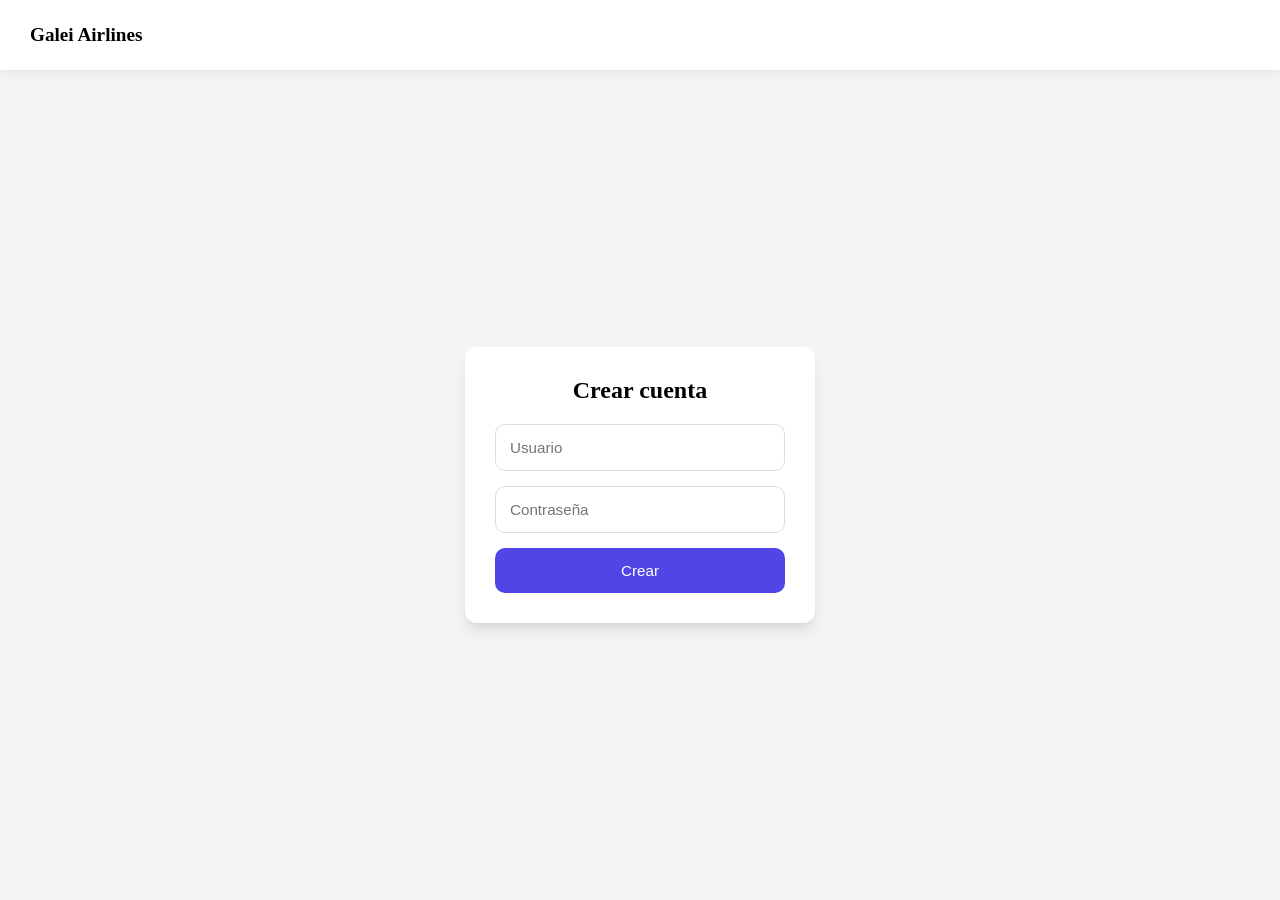
==== html/createAccount.html @ 8a435fc3 "Subiendo proyecto completo" ====
<!DOCTYPE html>
<html lang="es">

<head>
    <meta charset="UTF-8">
    <meta name="viewport" content="width=device-width, initial-scale=1">
    <link rel="stylesheet" href="../css/login.css">
    <title>Login</title>
    
    <style>
        .alert-error {
            color: #721c24;
            background-color: #f8d7da;
            border: 1px solid #f5c6cb;
            padding: 10px;
            margin-bottom: 15px;
            border-radius: 4px;
            font-size: 14px;
            text-align: center;
            display: none; 
        }
    </style>
</head>

<body>

    <header> 
        <span>Galei Airlines</span> 
    </header>

    <div class="container">
        <form class="form" method="POST" action="../php/saveUser.php">
            <p class="form-title"> Crear cuenta </p>

            <div id="mensaje-error" class="alert-error"></div>

            <div class="input-container">
                <input type="text" name="user" placeholder="Usuario" required>
            </div>

            <div class="input-container">
                <input type="password" name="password" placeholder="Contraseña" required>
            </div>
            
            <button class="submit" type="submit"> Crear </button>
        </form>
    </div>

    <script>
        window.addEventListener('DOMContentLoaded', () => {
            // CONTROL DE MOSTRAR ERRORES EN LA INTERFAZ
            const urlParams = new URLSearchParams(window.location.search);
            const errorType = urlParams.get('error');
            const errorBox = document.getElementById('mensaje-error');

            if (errorType === 'exists') {
                errorBox.innerText = "El nombre de usuario ya está en uso.";
                errorBox.style.display = 'block';
            } else if (errorType === 'generic') {
                errorBox.innerText = "Hubo un error al crear la cuenta. Inténtalo de nuevo.";
                errorBox.style.display = 'block';
            }
        });
    </script>

</body>
</html>
---- css/login.css ----
*{
    margin:0;
    padding:0;
    box-sizing:border-box;
}
body{
    min-height:100vh;
    background:#f3f4f6;
}
header{
    height:70px;
    display:flex;
    align-items:center;
    justify-content:space-between;
    padding:0 30px;
    background:#ffffff;
    box-shadow:0 2px 10px rgba(0,0,0,.08);
    font-size:1.2rem;
    font-weight:bold;
}

header img{
    height:40px;
}
.container{
    min-height:calc(100vh - 70px);
    display:flex;
    justify-content:center;
    align-items:center;
    padding:20px;
}
.form{
    background:#fff;
    width:100%;
    max-width:350px;
    padding:30px;
    border-radius:12px;
    box-shadow:
    0 10px 15px -3px rgba(0,0,0,.10),
    0 4px 6px -2px rgba(0,0,0,.05);
}
.form-title{
    text-align:center;
    font-size:1.5rem;
    font-weight:600;
    margin-bottom:20px;
}
.input-container{
    margin-bottom:15px;
}
.input-container input{
    width:100%;
    padding:14px;
    border:1px solid #ddd;
    border-radius:10px;
    font-size:0.95rem;
    outline:none;
}
.input-container input:focus{
    border-color:#4F46E5;
}
.submit{
    width:100%;
    padding:14px;
    border:none;
    border-radius:10px;
    background:#4F46E5;
    color:white;
    cursor:pointer;
    font-size:.95rem;
}
.submit:hover{
    background:#3f38c5;
}
@media(max-width:480px){
    header{
        padding:0 20px;
        font-size:1rem;
    }
    .form{
        padding:20px;
    }
}
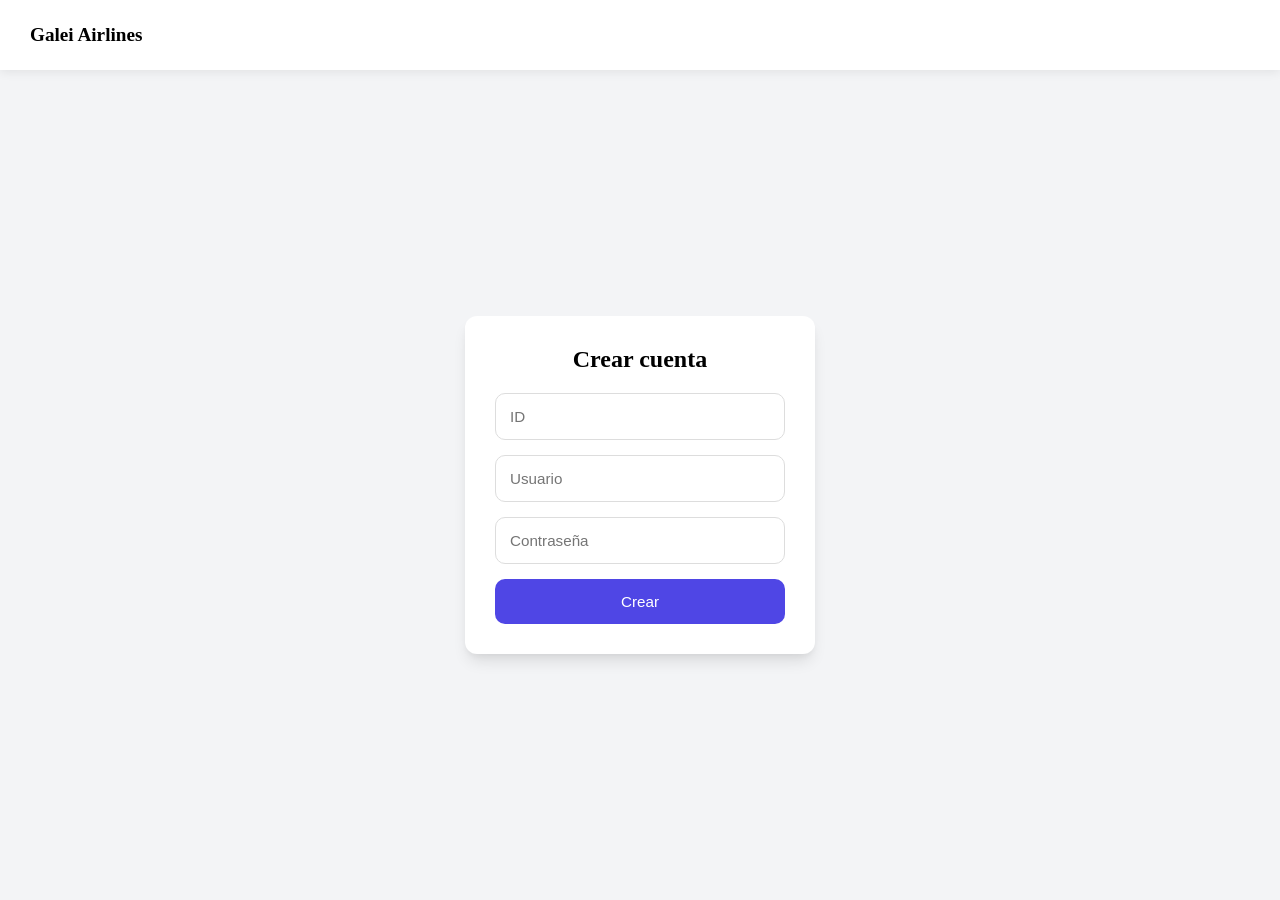
==== commit 02f72a48: "Aktualisacion" ====
--- a/html/createAccount.html
+++ b/html/createAccount.html
@@ -1,67 +1,79 @@
-<!DOCTYPE html>
+<!doctype html>
 <html lang="es">
+  <head>
+    <meta charset="UTF-8" />
+    <meta name="viewport" content="width=device-width, initial-scale=1" />
 
-<head>
-    <meta charset="UTF-8">
-    <meta name="viewport" content="width=device-width, initial-scale=1">
-    <link rel="stylesheet" href="../css/login.css">
-    <title>Login</title>
-    
+    <link rel="stylesheet" href="../css/login.css" />
+
+    <title>Crear cuenta</title>
+
     <style>
-        .alert-error {
-            color: #721c24;
-            background-color: #f8d7da;
-            border: 1px solid #f5c6cb;
-            padding: 10px;
-            margin-bottom: 15px;
-            border-radius: 4px;
-            font-size: 14px;
-            text-align: center;
-            display: none; 
-        }
+      .alert-error {
+        color: #721c24;
+        background: #f8d7da;
+        border: 1px solid #f5c6cb;
+        padding: 10px;
+        margin-bottom: 15px;
+        border-radius: 4px;
+        font-size: 14px;
+        text-align: center;
+        display: none;
+      }
     </style>
-</head>
+  </head>
 
-<body>
-
-    <header> 
-        <span>Galei Airlines</span> 
+  <body>
+    <header>
+      <span>Galei Airlines</span>
     </header>
 
     <div class="container">
-        <form class="form" method="POST" action="../php/saveUser.php">
-            <p class="form-title"> Crear cuenta </p>
+      <form class="form" method="POST" action="../php/saveUser.php">
+        <p class="form-title">Crear cuenta</p>
 
-            <div id="mensaje-error" class="alert-error"></div>
+        <div id="mensaje-error" class="alert-error"></div>
 
-            <div class="input-container">
-                <input type="text" name="user" placeholder="Usuario" required>
-            </div>
+        <div class="input-container">
+          <input type="number" name="id" placeholder="ID" required />
+        </div>
 
-            <div class="input-container">
-                <input type="password" name="password" placeholder="Contraseña" required>
-            </div>
-            
-            <button class="submit" type="submit"> Crear </button>
-        </form>
+        <div class="input-container">
+          <input type="text" name="user" placeholder="Usuario" required />
+        </div>
+
+        <div class="input-container">
+          <input
+            type="password"
+            name="password"
+            placeholder="Contraseña"
+            required
+          />
+        </div>
+
+        <button class="submit" type="submit">Crear</button>
+      </form>
     </div>
 
     <script>
-        window.addEventListener('DOMContentLoaded', () => {
-            // CONTROL DE MOSTRAR ERRORES EN LA INTERFAZ
-            const urlParams = new URLSearchParams(window.location.search);
-            const errorType = urlParams.get('error');
-            const errorBox = document.getElementById('mensaje-error');
+      window.addEventListener("DOMContentLoaded", () => {
+        const params = new URLSearchParams(window.location.search);
 
-            if (errorType === 'exists') {
-                errorBox.innerText = "El nombre de usuario ya está en uso.";
-                errorBox.style.display = 'block';
-            } else if (errorType === 'generic') {
-                errorBox.innerText = "Hubo un error al crear la cuenta. Inténtalo de nuevo.";
-                errorBox.style.display = 'block';
-            }
-        });
+        const error = params.get("error");
+
+        const box = document.getElementById("mensaje-error");
+
+        if (error === "user") {
+          box.innerText = "Ese nombre de usuario ya existe";
+          box.style.display = "block";
+        } else if (error === "id") {
+          box.innerText = "Ese ID ya existe";
+          box.style.display = "block";
+        } else if (error === "generic") {
+          box.innerText = "No se pudo crear la cuenta";
+          box.style.display = "block";
+        }
+      });
     </script>
-
-</body>
-</html>+  </body>
+</html>
